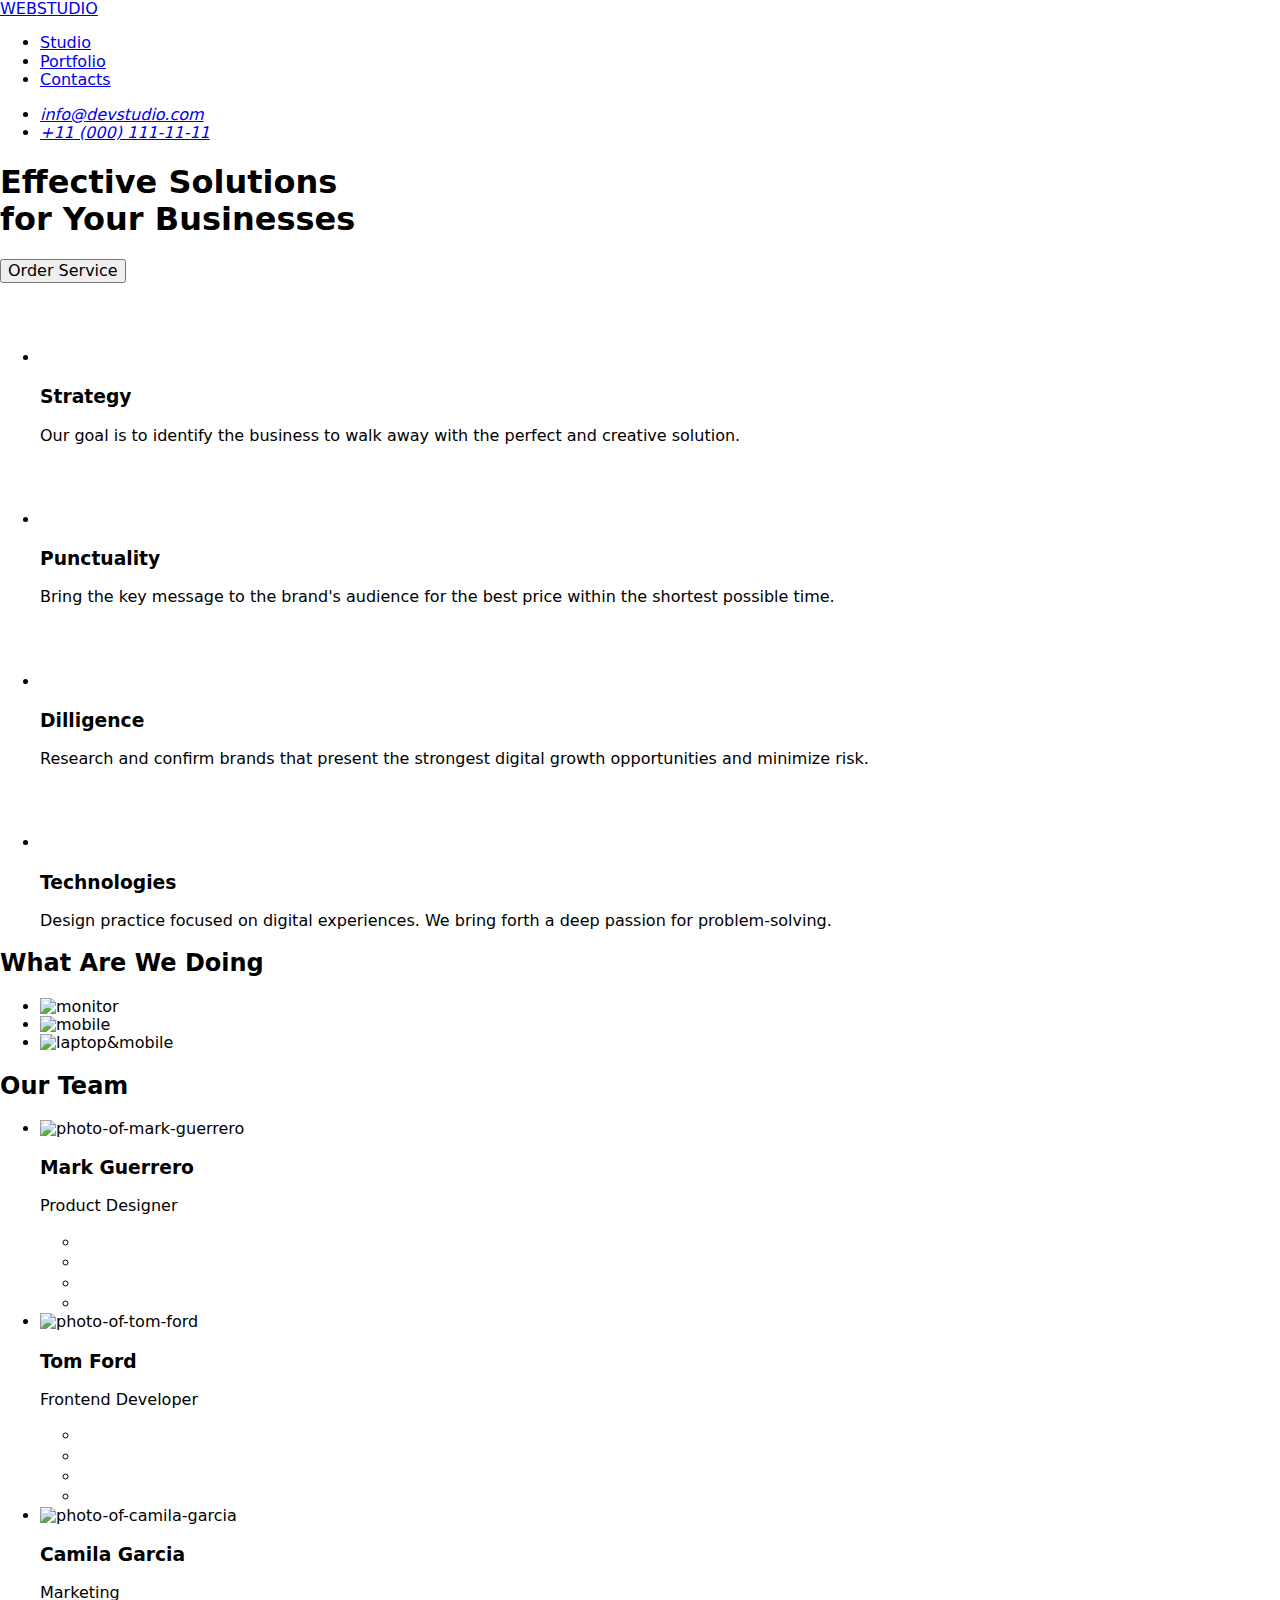
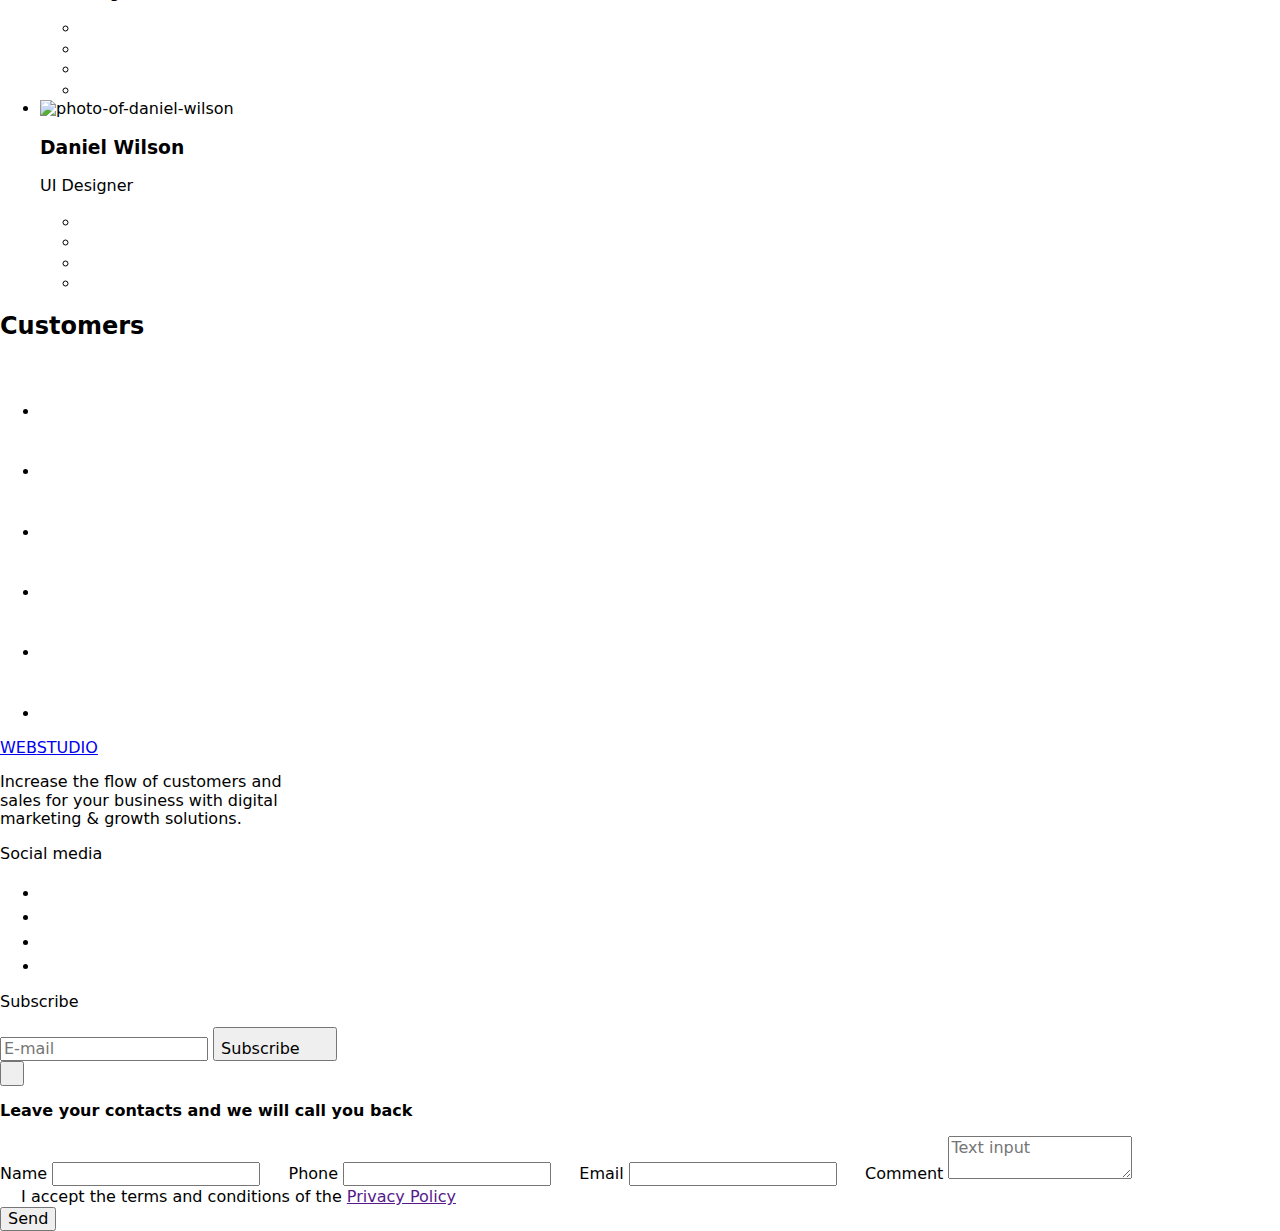
==== index.html @ 62a1a491 "Add files via upload" ====
<!DOCTYPE html>
<html lang="en">
<head>
    <meta charset="UTF-8">
    <meta name="viewport" content="width=device-width, initial-scale=1.0">
    <title>WebStudio</title>
    <link rel="stylesheet" href="./css/styles.css">
    
    <link rel="preconnect" href="https://fonts.googleapis.com">
    <link rel="preconnect" href="https://fonts.gstatic.com" crossorigin>
    
    <link href="https://fonts.googleapis.com/css2?family=Raleway:wght@800&family=Roboto:wght@400;500;700;900&display=swap" rel="stylesheet">  
    
    <link
    rel="stylesheet"
    href="https://cdnjs.cloudflare.com/ajax/libs/modern-normalize/2.0.0/modern-normalize.min.css"/> 
</head>

<body>
    <header class="header">
        <div class="container header-container">
        <nav class="nav-list"><a 
            class="logo link"
            href="./index.html"><span class="web-logo">WEB</span><span class="studio-logo">STUDIO</span></a>
            
            <ul class="list link header-list">
                <li><a 
                    class="link-list active-link current link"
                    href="./index.html">Studio</a></li>
                
                <li><a 
                    class="link-list link" href="./portfolio.html">Portfolio</a></li>
                
                <li><a 
                    class="link-list link"
                    href="#">Contacts</a></li>
            </ul>
        </nav>        
        
        <address class="address-list">
            <ul class="address-header list link">
                <li><a 
                    class="address-link link" 
                    href="mailto:info@devstudio.com">info@devstudio.com</a></li>
                <li><a
                    class="address-link link"
                    href="tel:+110001111111">+11 (000) 111-11-11</a></li>
            </ul>
        </address>
        </div>  
    </header>

    <main>
        <section class="section main-section">
            <div class="container">
        <h1 class="header-main">Effective Solutions<br/>for Your Businesses</h1>
        <button 
        class="button-tab"
        type="button" data-modal-open>Order Service</button>
            </div>
        </section>


        <section class="section">
            <div class="container">
            <ul class="list benefits-list">
                <li class="benefits-item"><div class="benefits-container"><svg class="client-logo" width="64" height="64"><use href="./images/icons.svg#antenna"></use></svg></div>
                    <h3 class="benefits-title">Strategy</h3>
                    <p class="section-text">Our goal is to identify the business to walk away with the perfect and creative solution.</p></li>

            
                <li class="benefits-item"><div class="benefits-container"><svg class="client-logo" width="64" height="64"><use href="./images/icons.svg#clock"></use></svg></div>
                    <h3 class="benefits-title">Punctuality</h3>
                    <p class="section-text">Bring the key message to the brand's audience for the best price within the shortest possible time.</p></li>
            
                
                <li class="benefits-item"><div class="benefits-container"><svg class="client-logo" width="64" height="64"><use href="./images/icons.svg#diagram"></use></svg></div>
                    <h3 class="benefits-title">Dilligence</h3>
                    <p class="section-text">Research and confirm brands that present the strongest digital growth opportunities and minimize risk.</p></li>
            
                <li class="benefits-item"><div class="benefits-container"><svg class="client-logo" width="64" height="64"><use href="./images/icons.svg#astronaut"></use></svg></div>
                    <h3 class="benefits-title">Technologies</h3>
                    <p class="section-text">Design practice focused on digital experiences. We bring forth a deep passion for problem-solving.</p></li>
            </ul>
            </div>
        </section>


        <section class="section section-no-top-padding">
            <div class="container"> 
            <h2 class="section-title">What Are We Doing</h2>
            <ul class="list what-list">
                <li class="what-item"><img src="./images/what-we-do-monitor.jpg" alt="monitor" width="360"></li>
                <li class="what-item"><img src="./images/what-we-do-phones.jpg" alt="mobile" width="360"></li>
                <li class="what-item"><img src="./images/what-we-do-phone-monitor.jpg" alt="laptop&mobile" width="360"></li>
            </ul>
            </div> 
        </section>

        <section class="section section-grey">
        <div class="container">
            <h2 class="section-title">Our Team</h2>
            <ul class="list team-list">
                <li class="team-item"><img 
                class="team-image"    src="./images/our-team-mark.jpg" alt="photo-of-mark-guerrero" width="264">
                <h3 class="team-title">Mark Guerrero</h3>  
                <p class="team-position">Product Designer</p>  
                
                    <ul class="list team-social-list">
                        <li class="team-social-item"><a class="team-social-link link" href="https://instagram.com" target="_blank" rel="noopener noreferrer">
                                <svg class="team-social-icon" width="16" height="16">
                                    <use href="./images/icons.svg#instagram"></use>
                                </svg>
                            </a></li>

                        <li class="team-social-item"><a class="team-social-link link" href="https://twitter.com" target="_blank" rel="noopener noreferrer">
                            <svg class="team-social-icon" width="16" height="16">
                                <use href="./images/icons.svg#twitter"></use>
                            </svg>
                        </a></li>

                        <li class="team-social-item">
                            <a class="team-social-link link" href="https://facebook.com" target="_blank" rel="noopener noreferrer">
                                <svg class="team-social-icon" width="16" height="16">
                                    <use href="./images/icons.svg#facebook"></use>
                                </svg>
                            </a> 
                        </li>
 
                        <li class="team-social-item">
                            <a class="team-social-link link" href="https://linkedin.com" target="_blank" rel="noopener noreferrer">
                                <svg class="team-social-icon" width="16" height="16">
                                    <use href="./images/icons.svg#linkedin"></use>
                                </svg>
                            </a> 
                        </li>
                    </ul>
                
                </li>
                
                <li class="team-item"><img 
                    class="team-image"  src="./images/our-team-tom.jpg" alt="photo-of-tom-ford" width="264">
                <h3 class="team-title">Tom Ford</h3>
                <p class="team-position">Frontend Developer</p>
                
                    <ul class="list team-social-list">
                        <li class="team-social-item"><a class="team-social-link link"  href="https://instagram.com" target="_blank" rel="noopener noreferrer">
                                <svg class="team-social-icon" width="16" height="16">
                                    <use href="./images/icons.svg#instagram"></use>
                                </svg>
                            </a></li>

                        <li class="team-social-item"><a class="team-social-link link" href="https://twitter.com" target="_blank" rel="noopener noreferrer">
                            <svg class="team-social-icon" width="16" height="16">
                                <use href="./images/icons.svg#twitter"></use>
                            </svg>
                        </a></li>

                        <li class="team-social-item">
                            <a class="team-social-link link" href="https://facebook.com" target="_blank" rel="noopener noreferrer">
                                <svg class="team-social-icon" width="16" height="16">
                                    <use href="./images/icons.svg#facebook"></use>
                                </svg>
                            </a> 
                        </li>
 
                        <li class="team-social-item">
                            <a class="team-social-link link" href="https://linkedin.com" target="_blank" rel="noopener noreferrer">
                                <svg class="team-social-icon" width="16" height="16">
                                    <use href="./images/icons.svg#linkedin"></use>
                                </svg>
                            </a> 
                        </li>
                    </ul>
                 
                </li>
                
                <li class="team-item"><img  class="team-image" src="./images/our-team-camila.jpg" alt="photo-of-camila-garcia" width="264">
                <h3 class="team-title">Camila Garcia</h3>
                <p class="team-position">Marketing</p>
                
                    <ul class="list team-social-list">
                        <li class="team-social-item"><a class="team-social-link link" href="https://instagram.com" target="_blank" rel="noopener noreferrer">
                                <svg class="team-social-icon" width="16" height="16">
                                    <use href="./images/icons.svg#instagram"></use>
                                </svg>
                            </a></li>

                        <li class="team-social-item"><a class="team-social-link link" href="https://twitter.com" target="_blank" rel="noopener noreferrer">
                            <svg class="team-social-icon" width="16" height="16">
                                <use href="./images/icons.svg#twitter"></use>
                            </svg>
                        </a></li>

                        <li class="team-social-item">
                            <a class="team-social-link link" href="https://facebook.com" target="_blank" rel="noopener noreferrer">
                                <svg class="team-social-icon" width="16" height="16">
                                    <use href="./images/icons.svg#facebook"></use>
                                </svg>
                            </a> 
                        </li>

                        <li class="team-social-item">
                            <a class="team-social-link link" href="https://linkedin.com" target="_blank" rel="noopener noreferrer">
                                <svg class="team-social-icon" width="16" height="16">
                                    <use href="./images/icons.svg#linkedin"></use>
                                </svg>
                            </a> 
                        </li>
                    </ul>
                 
                </li>
                
                <li class="team-item"><img class="team-image"src="./images/our-team-daniel.jpg" alt="photo-of-daniel-wilson" width="264">
                <h3 class="team-title">Daniel Wilson</h3>
                <p class="team-position">UI Designer</p> 
                    <ul class="list team-social-list">
                        <li class="team-social-item"><a class="team-social-link link" href="https://instagram.com" target="_blank" rel="noopener noreferrer">
                                <svg class="team-social-icon" width="16" height="16">
                                    <use href="./images/icons.svg#instagram"></use>
                                </svg>
                            </a></li>

                        <li class="team-social-item"><a class="team-social-link link" href="https://twitter.com" target="_blank" rel="noopener noreferrer">
                            <svg class="team-social-icon" width="16" height="16">
                                <use href="./images/icons.svg#twitter"></use>
                            </svg>
                        </a></li>

                        <li class="team-social-item">
                            <a class="team-social-link link" href="https://facebook.com" target="_blank" rel="noopener noreferrer">
                                <svg class="team-social-icon" width="16" height="16">
                                    <use href="./images/icons.svg#facebook"></use>
                                </svg>
                            </a> 
                        </li>

                        <li class="team-social-item">
                            <a class="team-social-link link" href="https://linkedin.com" target="_blank" rel="noopener noreferrer">
                                <svg class="team-social-icon" width="16" height="16">
                                    <use href="./images/icons.svg#linkedin"></use>
                                </svg>
                            </a> 
                        </li>
                    </ul>
                </li>
            </ul>
            </div>
        </section>

        <section class="section client-section">
            <div class="container">
                <h2 class="section-title">Customers</h2>
            <ul class="list client-list">
                
                <li class="client-list-item"><a class="client-list-link link" href=""
                    ><svg class="client-logo-icon" width="104" height="56"><use href="./images/icons.svg#client1-logo"></use></svg></a></li>
                
                <li class="client-list-item"><a class="client-list-link link" href=""
                    ><svg class="client-logo-icon" width="104" height="56"><use href="./images/icons.svg#client2-logo"></use></svg></a></li>
                
                <li class="client-list-item"><a class="client-list-link link" href=""
                    ><svg class="client-logo-icon" width="104" height="56"><use href="./images/icons.svg#client3-logo"></use></svg></a></li>
                
                <li class="client-list-item"><a class="client-list-link link" href=""
                    ><svg class="client-logo-icon" width="104" height="56"><use href="./images/icons.svg#client4-logo"></use></svg></a></li>
                
                <li class="client-list-item"><a class="client-list-link link" href=""
                    ><svg class="client-logo-icon" width="104" height="56"><use href="./images/icons.svg#client5-logo"></use></svg></a></li>
                
                <li class="client-list-item"><a class="client-list-link link" href=""
                    ><svg class="client-logo-icon" width="104" height="56"><use href="./images/icons.svg#client6-logo"></use></svg></a></li>
            </ul>
            </div>
        </section>
    </main>

    <footer class="footer-section">
        <div class="container">
            <div class="footer-logo">
                <a 
                class="link"
                href="./index.html"><span class="web-logo">WEB</span><span class="studio-footer">STUDIO</span></a>
                <p class="footer-text">Increase the flow of customers and<br>sales for your business with digital<br>marketing & growth solutions.</p>
            </div>


            <div class="footer-social-wrapper">
                <p class="social-footer-title">Social media</p> 
                <ul class="social-footer-list list">
                    <li class="team-social-item"><a class="footer-social-link link" href="https://instagram.com" target="_blank" rel="noopener noreferrer">
                        <svg class="team-social-icon" width="20" height="20">
                        <use href="./images/icons.svg#instagram"></use>
                        </svg>
                    </a></li>

                    <li class="team-social-item"><a class="footer-social-link link" href="https://twitter.com" target="_blank" rel="noopener noreferrer">
                        <svg class="team-social-icon" width="20" height="20">
                            <use href="./images/icons.svg#twitter"></use>
                        </svg>
                    </a></li>
                    
                    <li class="team-social-item">
                    <a class="footer-social-link link" href="https://facebook.com" target="_blank" rel="noopener noreferrer">
                        <svg class="team-social-icon" width="20" height="20">
                            <use href="./images/icons.svg#facebook"></use>
                        </svg>
                    </a></li>

                    <li class="team-social-item">
                        <a class="footer-social-link link" href="https://linkedin.com" target="_blank" rel="noopener noreferrer">
                            <svg class="team-social-icon" width="20" height="20">
                                <use href="./images/icons.svg#linkedin"></use>
                            </svg>
                        </a> 
                    </li> 
                </ul>
            </div>
            
            <div class="footer-form-wrapper">
                <p class="subscribe-label">Subscribe</p> 
                <form action="">
                    <input name="email" type="email" placeholder="E-mail"> 
                    <button class="subscribe-button" type="submit"><span class="subscribe-text">Subscribe</span><span>
                        <svg class="subscribe-icon" width="24" height="24">
                            <use href="./images/icons.svg#paperplane"></use>
                        </svg></span> 
                    </button>
                </form>
            </div> 
        </div>
    </footer>
    
    <div class="backdrop is-hidden" data-modal>
        <div class="modal pop-up">
            <button class="modal-close" type="button" data-modal-close>
                <svg class="modal-close-icon" width="8" height="8">
                    <use href="./images/icons.svg#close-x"></use>
                </svg>
            </button>
            <p class="form-header"><strong>Leave your contacts and we will call you back</strong></p>
            
            <form class="send-form">
                <label class="label-space" for="name">
                    <span class="label-line">Name</span>
                    <input class="input-field" name="name" type="name"/> 
                    <svg class="person-icon icon" width="18" height="18">
                    <use href="./images/icons.svg#person"></use>
                    </svg> 
                </label>


                <label class="label-space" for="phone">
                    <span class="label-line">Phone</span>
                    <input class="input-field" name="phone" type="phone"/>
                    <svg class="phone-icon icon" width="18" height="24">
                    <use href="./images/icons.svg#phone"></use>
                    </svg>
                </label>
                    
                
                <label class="label-space" for="email">
                    <span class="label-line">Email</span>
                    <input class="input-field" name="email" type="email"/>
                    <svg class="email-icon icon" width="18" height="24">
                    <use href="./images/icons.svg#email"></use>
                    </svg> 
                </label>
                    
                <label class="label-space" for="comment">
                    <span class="label-line">Comment</span>
                <textarea class="comment-field" name="comment" type="comment" id="textarea" placeholder="Text input"></textarea>
                </label>
                
                
                <div class="accept">
                    <label class="accept-space">
                    <input class="check-input" type="checkbox" name="checkbox"  hidden/>
                    <svg class="on-click-icon" width="16" height="16"><use href="./images/icons.svg#icon-on-click"></use></svg> 
                    <span class="accept-text">I accept the terms and conditions of the <a href="" class="policy">Privacy Policy</a></span>
                    </label>
                </div>
                <button class="send-button button" type="submit">Send</button>

            </form>
        </div>
    </div>
    <script src="./js/modal.js"></script> 
</body>
</html>
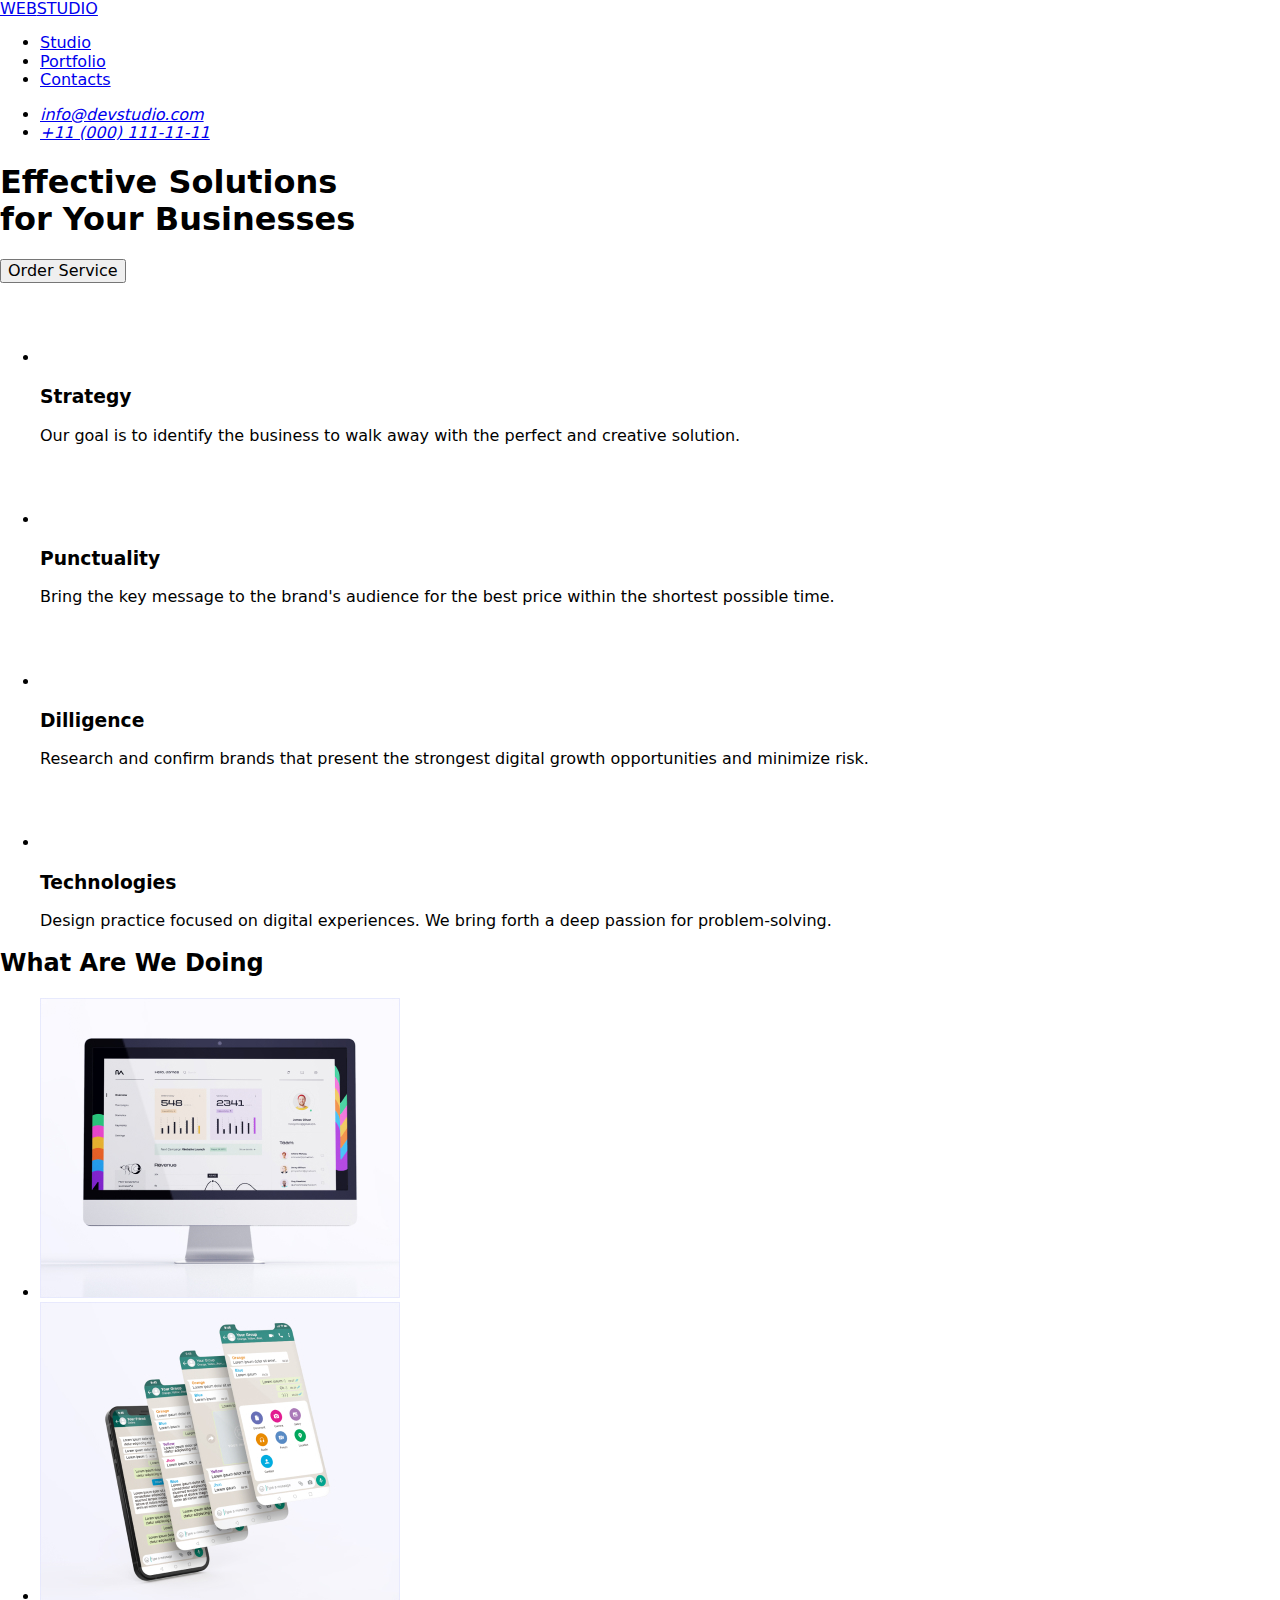
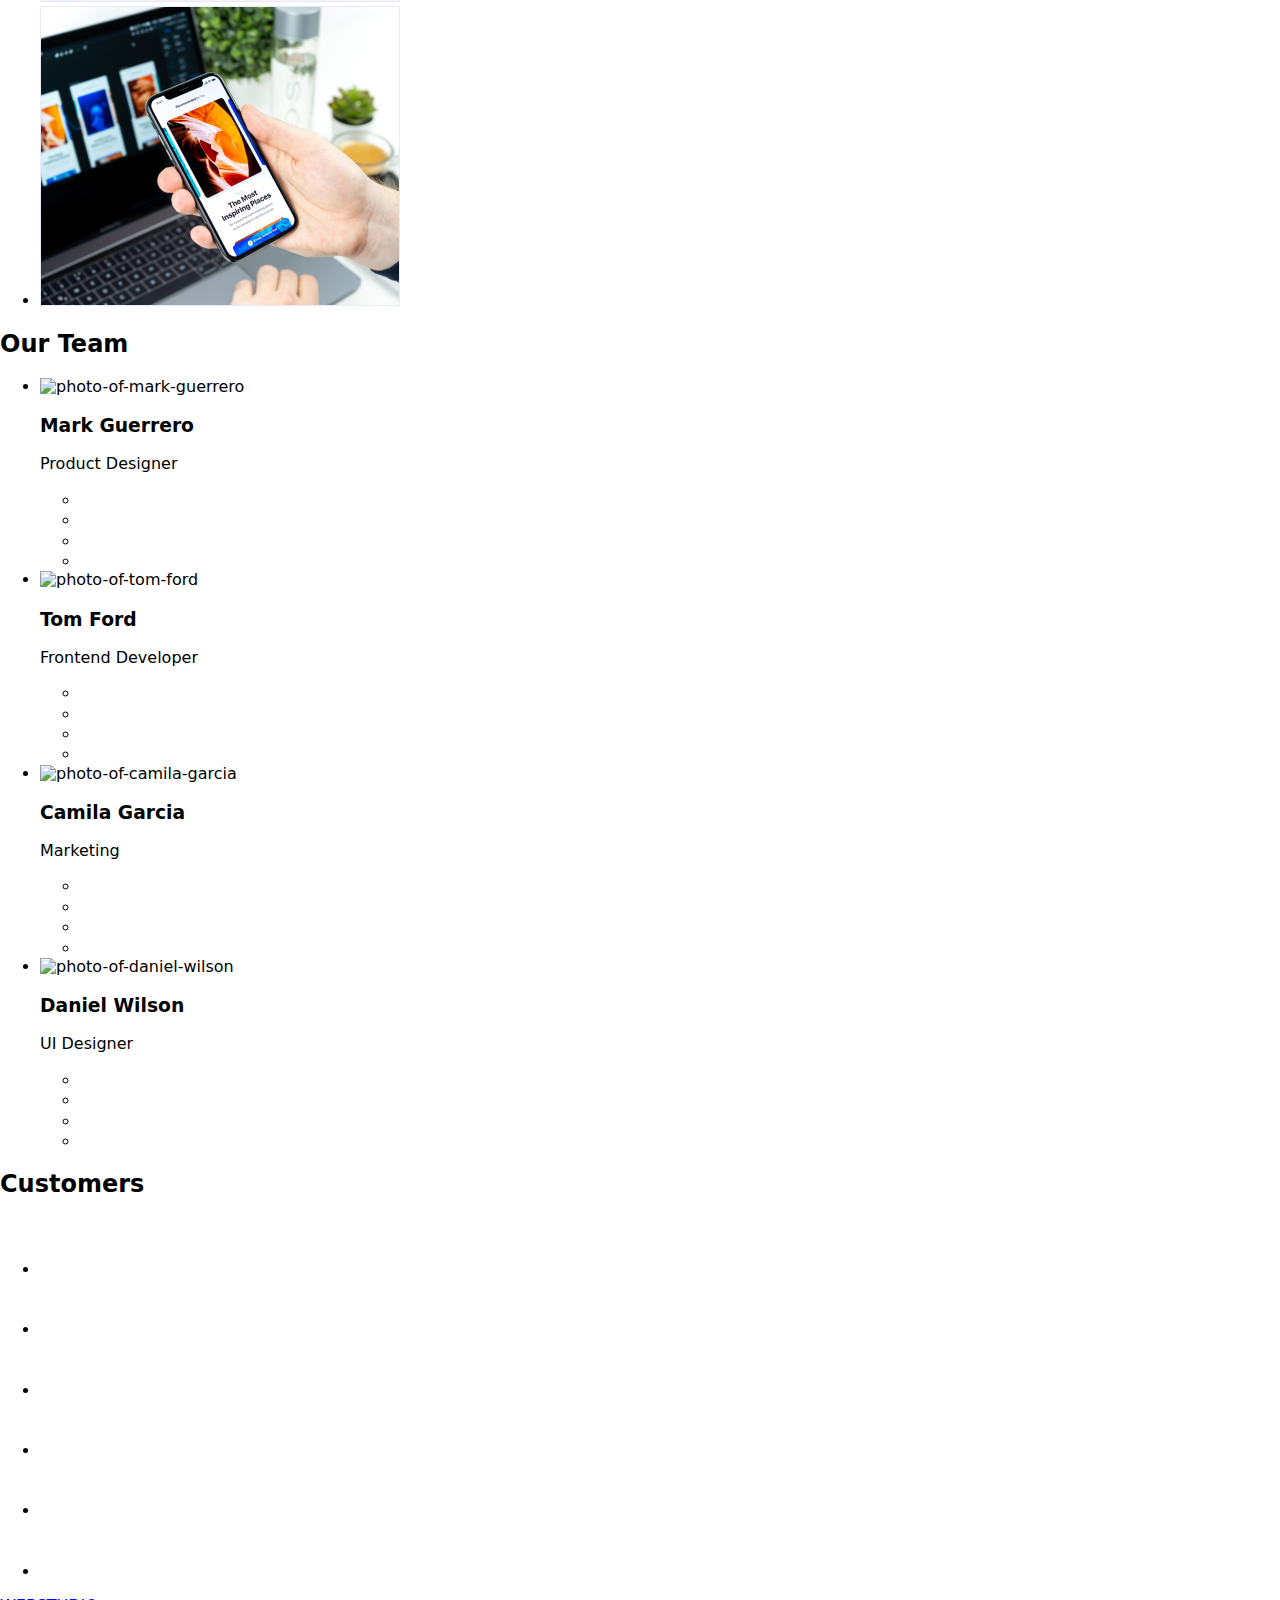
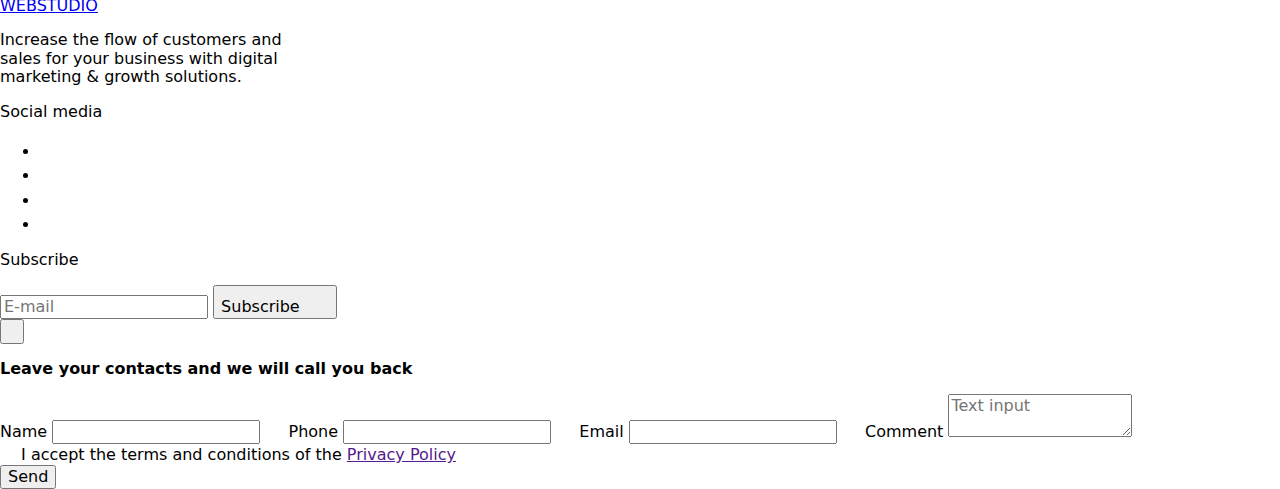
==== commit b40914df: "practice7" ====
--- a/index.html
+++ b/index.html
@@ -90,9 +90,9 @@
             <div class="container"> 
             <h2 class="section-title">What Are We Doing</h2>
             <ul class="list what-list">
-                <li class="what-item"><img src="./images/what-we-do-monitor.jpg" alt="monitor" width="360"></li>
-                <li class="what-item"><img src="./images/what-we-do-phones.jpg" alt="mobile" width="360"></li>
-                <li class="what-item"><img src="./images/what-we-do-phone-monitor.jpg" alt="laptop&mobile" width="360"></li>
+                <li class="what-item"><img src="./what-we-do-monitor.jpg" alt="monitor" width="360"></li>
+                <li class="what-item"><img src="./what-we-do-phones.jpg" alt="mobile" width="360"></li>
+                <li class="what-item"><img src="./what-we-do-phone-monitor.jpg" alt="laptop&mobile" width="360"></li>
             </ul>
             </div> 
         </section>
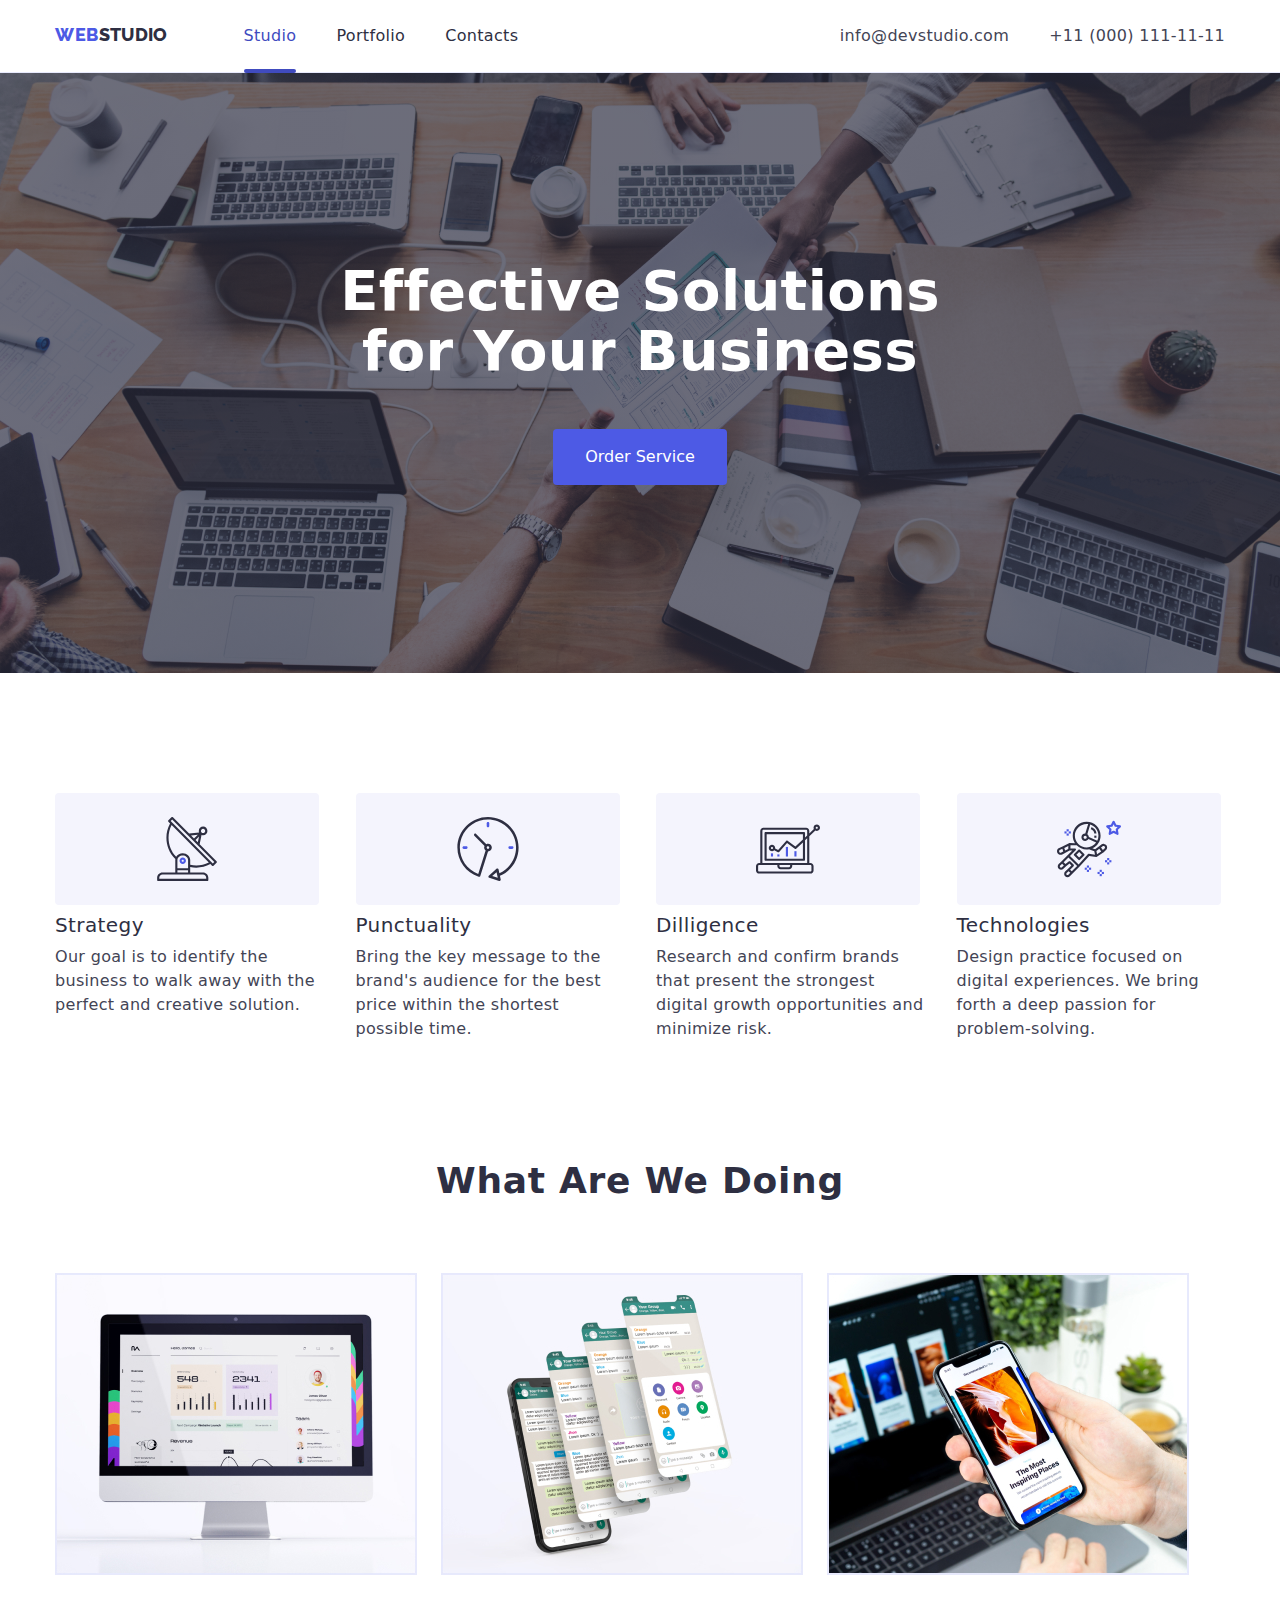
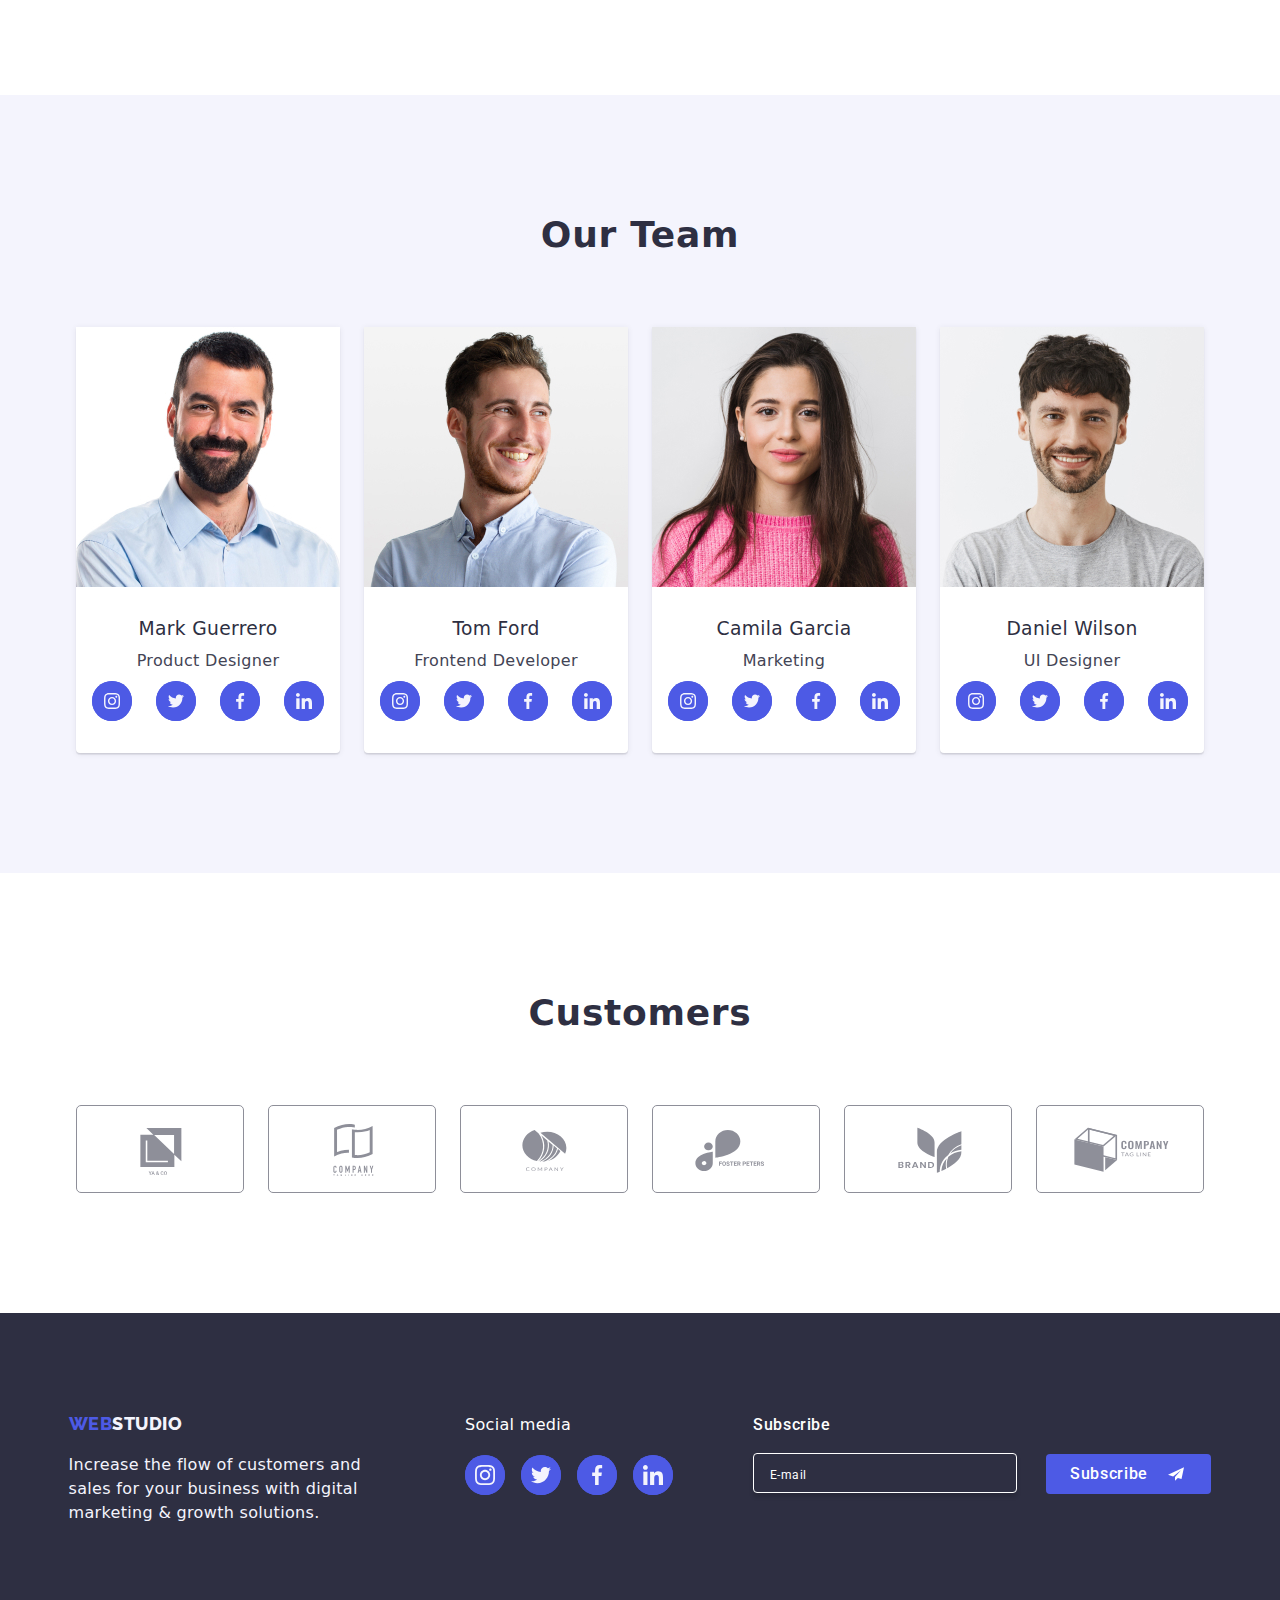
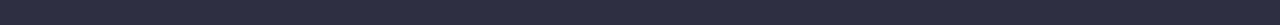
==== commit 8b44b32b: "revision" ====
--- a/index.html
+++ b/index.html
@@ -47,13 +47,25 @@
                     href="tel:+110001111111">+11 (000) 111-11-11</a></li>
             </ul>
         </address>
+
+        <button class="menu-toggle js-open-menu"
+            aria-expanded="false"
+            aria-controls="mobile-menu">
+            
+            <svg class="hamburger-icon" width="32" height="32">
+            <use href="./images/icons.svg#hamburger-open"></use>
+            </svg>
+        </button>
+
+        
+
         </div>  
     </header>
 
     <main>
         <section class="section main-section">
             <div class="container">
-        <h1 class="header-main">Effective Solutions<br/>for Your Businesses</h1>
+        <h1 class="header-main">Effective Solutions<br/>for Your Business</h1>
         <button 
         class="button-tab"
         type="button" data-modal-open>Order Service</button>
@@ -78,7 +90,7 @@
                     <h3 class="benefits-title">Dilligence</h3>
                     <p class="section-text">Research and confirm brands that present the strongest digital growth opportunities and minimize risk.</p></li>
             
-                <li class="benefits-item"><div class="benefits-container"><svg class="client-logo" width="64" height="64"><use href="./images/icons.svg#astronaut"></use></svg></div>
+                <li class="benefits-item benefits-item-technology"><div class="benefits-container"><svg class="client-logo" width="64" height="64"><use href="./images/icons.svg#astronaut"></use></svg></div>
                     <h3 class="benefits-title">Technologies</h3>
                     <p class="section-text">Design practice focused on digital experiences. We bring forth a deep passion for problem-solving.</p></li>
             </ul>
@@ -90,9 +102,9 @@
             <div class="container"> 
             <h2 class="section-title">What Are We Doing</h2>
             <ul class="list what-list">
-                <li class="what-item"><img src="./what-we-do-monitor.jpg" alt="monitor" width="360"></li>
-                <li class="what-item"><img src="./what-we-do-phones.jpg" alt="mobile" width="360"></li>
-                <li class="what-item"><img src="./what-we-do-phone-monitor.jpg" alt="laptop&mobile" width="360"></li>
+                <li class="what-item"><img src="./images/what-we-do-monitor.jpg" alt="monitor" width="360"></li>
+                <li class="what-item"><img src="./images/what-we-do-phones.jpg" alt="mobile" width="360"></li>
+                <li class="what-item"><img src="./images/what-we-do-phone-monitor.jpg" alt="laptop&mobile" width="360"></li>
             </ul>
             </div> 
         </section>
@@ -276,7 +288,7 @@
     </main>
 
     <footer class="footer-section">
-        <div class="container">
+        <div class="container footer-container">
             <div class="footer-logo">
                 <a 
                 class="link"
@@ -319,8 +331,8 @@
             
             <div class="footer-form-wrapper">
                 <p class="subscribe-label">Subscribe</p> 
-                <form action="">
-                    <input name="email" type="email" placeholder="E-mail"> 
+                <form class="footer-form" action="">
+                    <input class="email-field" name="email" type="email" placeholder="E-mail"> 
                     <button class="subscribe-button" type="submit"><span class="subscribe-text">Subscribe</span><span>
                         <svg class="subscribe-icon" width="24" height="24">
                             <use href="./images/icons.svg#paperplane"></use>
@@ -385,6 +397,79 @@
             </form>
         </div>
     </div>
-    <script src="./js/modal.js"></script> 
+
+    <div class="white-bg js-menu-container">
+        <div class="container mobile-container">
+            <button class="modal-close js-close-menu" type="button">
+
+                <svg class="modal-close-icon" width="8" height="8">
+                    <use href="./images/icons.svg#close-x"></use>
+                </svg>
+            </button>
+
+
+            <ul class="list link mobile-header-list">
+                    <li><a 
+                        class="link-list active-link current link"
+                        href="./index.html">Studio</a></li>
+                    
+                    <li><a 
+                        class="link-list link" href="./portfolio.html">Portfolio</a></li>
+                    
+                    <li><a 
+                        class="link-list link"
+                        href="#">Contacts</a></li> 
+            </ul>
+            
+            <ul class="mobile-address-header list link">
+                <li><a
+                    class="mobile-phone-link link"
+                    href="tel:+110001111111">+11 (000) 111-11-11</a></li> 
+                
+                <li><a 
+                    class="mobile-email-link link" 
+                    href="mailto:info@devstudio.com">info@devstudio.com</a></li>
+                    
+                <li>
+                    <ul class="mobile-social-list list">
+                        <li class="mobile-social-item"><a class="mobile-social-link link" href="https://instagram.com" target="_blank" rel="noopener noreferrer">
+                            <svg class="team-social-icon" width="20" height="20">
+                            <use href="./images/icons.svg#instagram"></use>
+                            </svg>
+                        </a></li>
+        
+                        <li class="mobile-social-item"><a class="mobile-social-link link" href="https://twitter.com" target="_blank" rel="noopener noreferrer">
+                            <svg class="team-social-icon" width="20" height="20">
+                                <use href="./images/icons.svg#twitter"></use>
+                            </svg>
+                        </a></li>
+                        
+                        <li class="mobile-social-item">
+                        <a class="mobile-social-link link" href="https://facebook.com" target="_blank" rel="noopener noreferrer">
+                            <svg class="team-social-icon" width="20" height="20">
+                                <use href="./images/icons.svg#facebook"></use>
+                            </svg>
+                        </a></li>
+        
+                        <li class="mobile-social-item">
+                            <a class="mobile-social-link link" href="https://linkedin.com" target="_blank" rel="noopener noreferrer">
+                                <svg class="team-social-icon" width="20" height="20">
+                                    <use href="./images/icons.svg#linkedin"></use>
+                                </svg>
+                            </a> 
+                        </li> 
+                    </ul>
+        
+                </li>
+            </ul>
+
+            
+        </div>
+
+    </div>
+    <script src="./js/mobile-menu.js"></script>
+    
+    <script src="./js/modal.js"></script>
+
 </body>
 </html> --- a/css/styles.css
+++ b/css/styles.css
@@ -0,0 +1,1297 @@
+:root {
+    --primary-white-color: #ffffff;
+    --primary-text-color: #2E2F42;
+    --secondary-text-color: #434455;
+    --primary-background-color: #2E2F42;
+    --background-color: #F4F4FD;
+    --text-color: #4D5AE5;
+    --secondary-background-color: #404BBF;
+}
+
+p,
+h1,
+h2,
+h3,
+h4,
+h5,
+h6 {
+    margin: 0;
+}
+
+html {
+    box-sizing: border-box;
+}
+
+*,*::after,
+*::before{
+    box-sizing: inherit;
+}
+
+ul,
+ol {
+    margin: 0;
+    padding: 0;
+}
+
+img {
+    display: block;
+    max-width: 100%;
+    height: auto;
+}
+
+body {
+    font-family: "Roboto", sans-serif;
+    font-weight: 400;
+    font-size: 16px;
+    line-height: 24px;
+    letter-spacing: 0.32px;
+}
+
+.list{
+    list-style: none;
+    margin: 0;
+    padding: 0;
+}
+
+.link{
+    text-decoration: none;
+    color: inherit;
+}
+
+.header{ 
+    border-bottom: 1px solid #E7E9FC;
+
+}
+
+.container {
+    min-width: 320px;
+    max-width: 428px;
+    padding-left: 15px;
+    padding-right: 15px;
+    margin-left: auto;
+    margin-right: auto;
+    transition: max-width 250ms cubic-bezier(0.4, 0, 0.2, 1); 
+
+
+    @media screen and (min-width: 768px) {
+        max-width: 768px;  
+    }
+
+    @media screen and (min-width: 1158px) {
+        min-width: 1158px;
+        max-width: 1200px;
+
+    }
+}
+
+.header-container{
+    display: flex;
+    justify-content: space-between;
+    
+    
+    @media screen and(min-width:768px) {
+        display: inline-flex; 
+        justify-content: space-between;
+    }
+
+    @media screen and(min-width: 1158px) {
+        display: flex;
+        justify-content: space-between; 
+    }
+}   
+
+.header .logo{
+    padding: 24px 0;
+    display: flex;
+}
+
+.portfolio-header{
+    display: flex;
+    gap: 27px;
+    border-bottom: 1px;
+    border-color: #E7E9FC;
+    padding: 32px 64px 32px 64px;
+}
+
+.nav-list{
+    display: flex;
+}
+    
+
+.header-list {
+    display: none;
+
+    @media  screen and (min-width: 768px) {
+        display: flex;
+        gap: 40px;
+        margin-left: 76px;
+        
+    }
+
+    @media screen and (min-width: 1158px) {
+        display: flex;
+        gap: 40px;
+        margin-left: 76px; 
+    }
+}
+
+.active-link {
+    color: #404bbf !important;
+}
+
+.link-list{
+    display: flex;
+    position: relative;
+    padding: 24px 0;
+}
+
+.current{
+    color: #404BBF;
+}
+
+.link-list::after{
+    content: "";
+    position: absolute;
+    left: 0;
+    bottom: -1px;
+    width: 0;
+    height: 4px;
+    border-radius: 2px;
+    border: 0px solid #404BBF;
+    background-color: #404BBF;
+    transition: all 250ms cubic-bezier(0.4, 0, 0.2, 1);
+    
+}
+
+
+
+.current::after, .link-list:focus::after, .link-list:hover::after{
+    content: "";
+    position: absolute;
+    left: 0;
+    bottom: -1px;
+    width: 100%;
+    height: 4px;
+    border-radius: 2px;
+    border: 2px solid #404BBF;
+    background-color: #404BBF;
+}
+
+.address-list{ 
+    color: #434455;
+}
+
+.address-header{
+    display: none; 
+
+    @media screen and (min-width:768px) {
+        display: flex; 
+        flex-direction: column; 
+        font-size: 12px;
+        height: 100%;
+        row-gap: 10px;
+        justify-content: center; 
+    }
+
+    @media screen and (min-width: 1158px) {
+        display: flex;
+        flex-direction: row;
+        column-gap: 40px;
+    }
+}
+
+.link-list{
+    font-weight: 500;
+    font-size: 16px;
+    line-height: 24px;
+    color: #2E2F42;
+    font-style: normal;
+    text-decoration: none;
+
+    transition: color 250ms cubic-bezier(0.4, 0, 0.2, 1); 
+}
+
+.link-list:hover,
+.link-list:focus,
+.link-list:active{
+    color: #4D5AE5;
+}
+
+.address-link{
+    display: flex;
+    font-style: normal;
+    gap: 40px;
+    transition: color 250ms cubic-bezier(0.4, 0, 0.2, 1);
+    
+    @media screen and (min-width: 1158px) {
+        font-size: 16px;
+        padding: 24px 0;
+        
+    }
+}
+
+.address-link:hover,
+.address-link:focus {
+    color: #4D5AE5; 
+}
+
+.web-logo{
+    font-family: "RALEWAY", sans-serif;
+    font-weight: 800;
+    font-size: 18px;
+    line-height: 21px;
+    color: #4D5AE5; 
+}
+
+.studio-logo{
+    font-family: "RALEWAY", sans-serif;
+    font-weight: 800;
+    font-size: 18px;
+    line-height: 21px;
+    color: #2E2F42; 
+}
+
+.section{
+    padding-top: 96px;
+    padding-bottom: 96px;
+    
+
+    @media screen and (min-width: 1158px){
+        padding-top: 120px;
+        padding-bottom: 120px;
+    }
+}
+
+h1{
+    text-align: center;
+}
+
+.main-section {
+    text-align: center;
+    background-color: #2E2F42;
+    padding: 112px 0;
+    background-image: linear-gradient(0deg, rgba(46, 47, 66, 0.7), rgba(46, 47, 66, 0.70)), url(../images/hero-bg-image1.jpg);
+    background-repeat: no-repeat;
+    background-position: center;
+    background-size: cover;
+
+
+    @media screen and (min-width: 768px) {
+        background-image: url(../images/dark-bg.png), linear-gradient(0, 79, 249, 0.7), rgba(255, 249, 76, 0.7), url(../images/hero-bg-image1.jpg);       
+        padding: 118px 0;
+        background-repeat: no-repeat;
+        background-position: center;
+        background-size: cover;
+    }
+
+    @media screen and (min-width: 1158px) {
+        background-image: url(../images/dark-bg.png), url(../images/hero-bg-image1.jpg), linear-gradient(0, 79, 249, 0.7), rgba(255, 249, 76, 0.7);       
+        padding: 188px 0;
+        background-repeat: no-repeat;
+        background-position: center;
+        background-size: cover;
+    }
+
+}
+
+.header-main{
+    font-weight: 700; 
+    line-height: 60px;
+    color: #ffffff;
+    margin-bottom: 48px;
+
+    font-size: 36px;
+
+    @media screen and(min-width: 768px) {
+        font-size: 36px; 
+    }
+
+    @media screen and (min-width: 1158px) {
+        font-size: 56px;
+        
+    }
+}
+
+.button-tab{
+    font-family: inherit;
+    font-size: 16px;
+    font-weight: 500;
+    line-height: 24px;
+    color: #ffffff;
+    background-color: #4D5AE5;
+    border: none;
+    padding: 16px 32px 16px 32px;
+    border-radius: 4px;
+    cursor: pointer;
+
+    transition: background-color 250ms cubic-bezier(0.4, 0, 0.2, 1), color 250ms cubic-bezier(0.4, 0, 0.2, 1); 
+}
+.button-tab:hover {
+    background-color: #404BBF;
+}
+
+.button{
+    cursor: pointer;
+}
+
+.section-filter {
+    padding: 48px 0;
+
+    @media screen and (min-width: 768px){
+        padding:  64px 0;
+    
+        
+    }
+
+    @media screen and (min-width: 1158px) {
+        padding: 100px 0;
+        
+    }
+}
+
+.filter-button{
+    background: #f4f4fd;
+    border: 1px solid #E7E9FC;
+    color: #4D5AE5;
+    border-radius: 4px;
+    font-family: inherit;
+    font-weight: 500;
+    font-size: 16px;
+    line-height: 24px;
+    cursor: pointer;
+    padding: 12px 24px;
+    
+    transition: background-color 250ms cubic-bezier(0.4, 0, 0.2, 1), color 250ms cubic-bezier(0.4, 0, 0.2, 1), border-color 250ms cubic-bezier(0.4, 0, 0.2, 1), box-shadow 250ms cubic-bezier(0.4, 0, 0.2, 1);
+}
+
+.filter-button:hover, .filter-button:focus{
+    color: #ffffff;
+    background-color: #404BBF;
+    border-color: #404BBF;
+    box-shadow: 0px 2px 2px 0px rgba(0, 0, 0, 0.12),
+    0px 2px 1px 0px rgba(0, 0, 0, 0.08),
+    0px 3px 1px 0px rgba(175, 145, 145, 0.1); 
+}
+
+.filter-active{
+    color: white;
+    background-color: #4D5AE5;
+    border: #404BBF;
+    box-shadow: 0px 2px 2px 0px rgba(0, 0, 0, 0.12),
+    0px 2px 1px 0px rgba(0, 0, 0, 0.08),
+    0px 3px 1px 0px rgba(0, 0, 0, 0.10);
+    padding: 12px 24px;
+
+    transition: background-color 250ms cubic-bezier(0.4, 0, 0.2, 1), color 250ms cubic-bezier(0.4, 0, 0.2, 1); 
+}
+
+.services-list{
+    display: flex;
+    flex-wrap: wrap;
+    gap: 24px;
+    align-items: center;
+    margin-bottom: 48px;
+
+    @media screen and (min-width: 768px) {
+        margin-bottom: 64px; 
+    }
+
+    @media screen and (min-width: 1158px) {
+        margin-bottom: 72px; 
+    }
+}
+
+.section-no-bottom-padding{
+    padding-bottom: 0;
+}
+
+.services-container{
+    display: flex;
+    flex-direction: column;
+    align-items: center;  
+}
+
+.benefits-container{
+    display: none;
+    align-items: center;
+    justify-content: center;
+    background-color: #F4F4FD;
+    border-radius: 4px;
+    width: 264px;
+    height: 112px;
+    
+    @media screen and (min-width: 1158px) {
+        display: flex; 
+    }
+}
+
+.benefits-list{
+    display: block;
+    gap: 24px;
+
+    @media screen and (min-width: 768px) {
+        display: flex;
+        flex-wrap: wrap;
+        justify-content: space-between;
+        row-gap: 72px;
+    }
+}
+
+.benefits-item{
+    margin-bottom: 72px;
+
+    @media screen and (min-width: 768px) {
+        margin-bottom: 0;
+        flex-basis: calc(100% / 2 - 24px); 
+    }
+
+    @media screen and (min-width: 1158px) {
+        flex-basis: calc(100% / 4 - 24px);
+    }
+}
+
+@media screen and (min-width: 428px) {
+    .benefits-list :last-child {
+        margin-bottom: 0;
+    }
+    
+}
+
+.benefits-title{
+    color: #2E2F42;
+    font-size: 36px; 
+    letter-spacing: .4px;
+    margin-bottom: 8px;
+    font-weight: 700; 
+    line-height: 24px;
+    text-align: center;
+
+    @media screen and (min-width: 768px) {
+        text-align: left; 
+    }
+
+    @media screen and (min-width: 1158px) {
+        font-size: 20px;
+        font-weight: 500;
+        margin-top: 8px; 
+    }
+}
+
+.section-text{
+    color: #434455;
+}
+
+.section-grey{
+    background-color: #F4F4FD;
+}
+
+.section-no-top-padding{
+    display: none;
+    padding-top: 0;
+
+    @media screen and (min-width: 1158px) {
+        display: block; 
+    }
+}
+
+.section-title{
+    font-weight: 700;
+    font-size: 36px;
+    line-height: 40px;
+    color: #2E2F42;
+    text-align: center;
+    margin-bottom: 72px; 
+    letter-spacing: 0.72px;
+    text-transform: capitalize;
+}
+
+.what-list{
+    display: flex;
+    align-items: center;
+    gap: 24px;
+}
+
+.what-item {
+    border: 1px solid #E7E9FC; 
+}
+
+.team-list{
+    display: flex;
+    flex-wrap: wrap;
+    gap: 72px 24px;
+    justify-content: center;
+    align-items: center;
+    margin: 0 auto; 
+    text-align: center;
+    width: 100%; 
+}
+
+.team-item{
+    background-color: white;
+    padding-bottom: 32px;
+    box-shadow: 0px 2px 1px 0px rgba(46, 47, 66, 0.08),
+    0px 1px 1px 0px rgba(46, 47, 66, 0.08),
+    0px 1px 6px 0px rgba(46, 47, 66, 0.08);
+    border-radius: 0px 0px 4px 4px;
+}
+
+.team-image{
+    margin-bottom: 30px;
+}
+
+.team-title{
+    color: #2E2F42;
+    margin-bottom: 8px;
+    font-weight: 500;
+}
+
+.team-position{
+    color: #434455;
+}
+
+.team-social-item, .team-social-link {
+    width: 40px;
+    height: 40px;
+    color: #F4F4FD;
+    border-radius: 50%; 
+    display: flex;
+    align-items: center;
+    justify-content: center;
+    gap: 24px;
+    background-color: #4D5AE5;
+
+    transition: background-color 250ms cubic-bezier(0.4, 0, 0.2, 1), color 250ms cubic-bezier(0.4, 0, 0.2, 1);
+}
+
+.team-social-link:hover,
+.team-social-link:focus{
+    background-color: #404BBF;
+}
+
+.team-social-icon{
+    fill: currentColor;
+}
+
+.team-social-list{
+    display: flex;
+    justify-content: center;
+    margin-top: 8px; 
+    gap: 24px; 
+}
+
+.client-list{
+    gap: 72px 16px;
+    width: 100%;
+    height: 100%;
+    color: #8e8f99;
+    display: flex;
+    flex-wrap: wrap;
+    justify-content: center;
+    align-items: center;
+    
+    @media screen and (min-width:768px) {
+        column-gap: 24px; 
+    }
+}
+
+.client-list-link{
+    border: 1px solid #8e8f99;
+    border-radius: 5px;
+    width: 168px;
+    height: 88px;
+    display: flex;
+    justify-content: center;
+    align-items: center;
+
+    transition: border-color 250ms cubic-bezier(0.4, 0, 0.2, 1), color 250ms cubic-bezier(0.4, 0, 0.2, 1); 
+}
+.client-logo-icon{
+    fill: currentColor;
+    width: 104px;
+    height: 56px; 
+}
+
+.client-list-link:hover,
+.client-list-link:focus{
+    border-color: #404BBF;
+    color: #404BBF;
+}
+
+.project-list{
+    display: flex;
+    flex-wrap: wrap;
+    gap: 48px 24px;
+}
+
+.project-image {
+    width: 396px;
+
+    @media screen and (min-width: 768px) {
+        width: 356px; 
+    }
+
+    @media screen and (min-width: 1158px) {
+        width: 360px; 
+    }
+
+}
+
+.project-wrapper{
+    padding: 32px 16px;
+    border: 1px solid #E7E9FC;
+    border-top: none;
+}
+
+.project-overlay-wrap{
+    position: relative;
+    overflow: hidden;
+}
+
+.project-overlay-text{
+    position: absolute;
+    top: 0;
+    height: 100%;
+    width: 100%;
+    padding: 40px 32px;
+    color: #F4F4FD;
+    font-family: Roboto;
+    font-size: 16px;
+    font-style: normal;
+    font-weight: 400;
+    line-height: 24px;
+    letter-spacing: 0.32px;
+    background-color: #4D5AE5;
+    
+    transform: translateY(100%);
+    transition: transform 250ms cubic-bezier(0.4, 0, 0.2, 1);
+}
+
+.project-link:focus .project-overlay-text, .project-link:hover .project-overlay-text{
+    transform: translateY(0);
+}
+
+.project-link{
+    display: block;
+    transition: box-shadow 250ms cubic-bezier(0.4, 0, 0.2, 1);
+}
+
+.project-link:hover, 
+.project-link:focus{
+    box-shadow: 0px 2px 1px 0px rgba(46, 47, 66, 0.08),
+    0px 1px 1px 0px rgba(46, 47, 66, 0.16),
+    0px 1px 6px 0px rgba(46, 47, 66, 0.08);
+}
+
+.project-title{
+    text-decoration: none;
+    color: #2E2F42;
+    font-weight: 500;
+    margin-bottom: 8px;
+}
+
+.project-description{
+    font-weight: 400;
+    font-size: 16px;
+    line-height: 24px;
+    color: #434455;
+}
+
+footer{
+    background-color: #2E2F42;
+    padding: 100px 0; 
+}
+
+.footer-section .container{
+    display: flex; 
+    flex-direction: column; 
+    flex-wrap: wrap;
+    width: 100%;
+    justify-content: center;
+
+    @media  screen and (min-width: 768px) {
+        flex-direction: row;
+        
+    }
+    @media screen and (min-width: 1158px) {
+        column-gap: 80px; 
+    }
+}
+
+.footer-logo {
+    display: flex;
+    flex-direction: column;
+    justify-content: center;
+    align-items: center;
+    
+}
+
+.footer-logo .link{
+    text-align: center;
+    display: block;
+
+    @media screen and (min-width: 768px) {
+        text-align: left; 
+        width: 100%;
+    }
+}
+
+.web-logo{
+    color: var(--iris, #4D5AE5); 
+    font-family: "Raleway", sans-serif; 
+    font-size: 18px;
+    font-style: normal;
+    font-weight: 800;
+    line-height: 21px; 
+    letter-spacing: 0.54px;
+    text-transform: uppercase;
+}
+
+.studio-footer{
+    color: var(--cloud, #F4F4FD);
+    font-family: "Raleway", sans-serif;
+    font-size: 18px;
+    font-style: normal;
+    font-weight: 800;
+    line-height: 21px; 
+    letter-spacing: 0.54px;
+    text-transform: uppercase;
+}
+
+.footer-social-wrapper, .footer-form-wrapper{
+    display: block;
+    text-align: center;
+
+    @media screen and (min-width: 768px) {
+        text-align: left;
+
+    }
+
+    @media screen and (min-width: 1158px) {
+        display: flex;
+        flex-direction: column; 
+    }
+}
+
+.footer-social-link {
+    width: 40px;
+    height: 40px;
+    color: #F4F4FD;
+    border-radius: 50%; 
+    display: flex;
+    align-items: center;
+    justify-content: center;
+    background-color: #4D5AE5;
+    
+    transition: background-color 250ms cubic-bezier(0.4, 0, 0.2, 1), color 250ms cubic-bezier(0.4, 0, 0.2, 1);
+}
+
+.footer-social-link:hover{
+    background-color: #31d0aa;
+}
+
+.social-footer-list{
+    display: flex;
+    justify-content: center;
+    gap: 16px;
+
+    @media screen and (min-width: 768px) {
+        justify-content: flex-start;
+        
+    }
+}
+.social-footer-title{
+    font-weight: 500;
+    color: var(--primary-white-color);
+    font-size: 16px;
+    margin-bottom: 18px;
+    line-height: 24px; 
+    letter-spacing: 0.32px; 
+}
+
+.footer-text{
+    color: #F4F4FD;
+    padding-top: 16px;
+    font-weight: 400;
+    line-height: 24px;
+    letter-spacing: 0.32px; 
+}
+
+.footer-logo, .footer-form-wrapper, .footer-social-wrapper {
+    margin-bottom: 72px;
+
+
+    @media screen and (min-width: 768px) {
+        margin-bottom: 0;
+    }
+}
+
+@media screen and (min-width: 768px) {
+    .footer-logo{
+        margin-right: 24px;
+        padding-left: 0; 
+    }
+
+    .footer-form-wrapper{
+        width: calc(264px * 2 - 30px);
+        margin-top: 72px;
+
+        @media screen and (min-width: 1158px) {
+            margin-top: 0;
+            width: auto; 
+        }
+    } 
+}
+
+.footer-form-wrapper {
+    margin-bottom: 0;
+} 
+
+.footer-form{
+    display: block; 
+}
+
+.form .button{
+    margin-top: 200px;
+}
+
+label{
+    display: flex;
+    flex-direction: column;
+}
+
+.subscribe-label{
+    color: var(--white, #FFF);
+    font-family: Roboto, sans-serif;
+    font-size: 16px;
+    font-style: normal;
+    font-weight: 500;
+    line-height: 24px;
+    letter-spacing: 0.64px;
+    margin-bottom: 16px; 
+}
+
+.footer-form-wrapper .email-field{
+    background: #2E2F42;
+    width: 100%;
+    height: 40px;
+    margin-bottom: 16px;
+    color: var(--primary-white-color);
+    padding: 8px 16px;
+    border-radius: 4px;
+    border: 1px solid var(--white, #FFF);
+    box-shadow: 0px 4px 4px 0px rgba(0, 0, 0, 0.15);
+    
+    @media screen and (min-width: 768px) {
+        width: 264px;   
+    }
+}
+
+input::placeholder{
+    font-family: Roboto, sans-serif;
+    color: white;
+    align-items: center;
+    padding-top: 8px;
+    padding-bottom: 8px;
+    font-size: 12px;
+    font-style: normal;
+    font-weight: 400;
+    line-height: 24px;
+    letter-spacing: 0.48px;
+    cursor: text;
+}
+
+.subscribe-text{
+    color: var(--white, #FFF);
+    text-align: center;
+    font-family: Roboto, sans-serif;
+    font-size: 16px;
+    font-style: normal;
+    font-weight: 500;
+    line-height: 24px;
+    letter-spacing: 0.64px;
+}
+
+.subscribe-button{
+    color: var(--primary-white-color);
+    background: #4D5AE5;
+    border: #4D5AE5;
+    border-radius: 4px;
+    font-family: Roboto, sans-serif;
+    font-weight: 500;
+    font-size: 16px;
+    line-height: 24px;
+    width: 165px;
+    height: 40px;
+    margin-left: 0;
+    display: inline-flex;
+    padding: 8px 24px;
+    justify-content: center;
+    align-items: center;
+    gap: 16px;
+    cursor: pointer;
+
+    transition: background-color 250ms cubic-bezier(0.4, 0, 0.2, 1), box-shadow 250ms cubic-bezier(0.4, 0, 0.2, 1); 
+
+    @media screen and (min-width: 768px) {
+        margin-left: 24px;
+        
+    }
+
+    @media screen and (min-width: 1158px) {
+        margin-left: 24px;
+        
+    }
+}
+
+.subscribe-button:hover, .subscribe-button:focus {
+    background-color: #404BBF;
+    box-shadow: 0px 4px 4px 0px rgba(0, 0, 0, 0.15);    
+}
+
+.subscribe-icon{
+    fill: var(--primary-white-color);
+    padding-top: 8px;
+}
+
+.backdrop{
+    position: fixed;
+    top: 0;
+    left: 0;
+    width: 100%;
+    height: 100%;
+    background-color: rgba(0, 0, 0, 0.2);
+    opacity: 1;
+    transition: opacity 250ms cubic-bezier(0.4, 0, 0.2, 1);
+}
+
+.modal{
+    position: absolute;
+    top: 50%;
+    left: 50%;
+    padding: 72px 24px 24px;
+    min-width: 408px;
+    border-radius: 4px;
+    background-color: #FCFCFC;
+    transform: translate(-50%, -50%) scale(1);
+    transition: transform 250ms cubic-bezier(0.4, 0, 0.2, 1); 
+    
+    @media screen and (max-width: 427px) {
+        min-width: 100%;    
+    }
+
+    @media screen and (max-height: 584px) {
+        height: inherit;
+        overflow-y: auto; 
+    }
+
+}
+
+.backdrop.is-hidden .modal{
+    transform: translate(-50%, -50%) scale(0);
+}
+
+.modal-close{
+    position: absolute;
+    top: 24px;
+    right: 24px;
+    display: flex;
+    justify-content: center;
+    align-items: center;
+    width: 24px;
+    height: 24px;
+    background-color: #E7E9FC;
+    color: #2E2F42;
+    border: 1px solid rgba(0, 0, 0, 0.10);
+    border-radius: 50%;
+    cursor: pointer;
+    transition: color 250ms cubic-bezier(0.4, 0, 0.2, 1), fill 250ms cubic-bezier(0.4, 0, 0.2, 1), background-color 250ms cubic-bezier(0.4, 0, 0.2, 1);
+}
+
+.modal-close:hover,
+.modal-close:focus{
+    color: white;
+    background-color: #404BBF;
+}
+
+.modal-close-icon{
+    fill: currentColor;
+}
+
+.is-hidden{
+    visibility: none;
+    opacity: 0;
+    pointer-events: none;
+}
+
+.form-header{
+    display: block;
+    font-family: Roboto, sans-serif;
+    font-size: 16px;
+    font-style: normal;
+    font-weight: 500;
+    line-height: 24px;
+    letter-spacing: 0.32px;
+    color: var(--navyblue, #2E2F42);
+    text-align: center;
+    margin-bottom: 34px;
+}
+
+.label-space{
+    position: relative;
+    margin-bottom: 26px;
+}
+
+.person-icon, .phone-icon, .email-icon{
+    position: absolute;
+    top: 50%;
+    left: 16px;
+    transform: translateY(-50%);
+    fill: #2E2F42; 
+    transition: fill 250ms cubic-bezier(0.4, 0, 0.2, 1), border 250ms cubic-bezier(0.4, 0, 0.2, 1), background-color 250ms cubic-bezier(0.4, 0, 0.2, 1); 
+}
+
+.label-line{
+    color: #8e8f99;
+    font-size: 12px;
+    line-height: 14px;
+    letter-spacing: 0.48px; 
+    position: absolute;
+    top: -18px; 
+}
+
+.input-field{
+    width: 100%;
+    max-width: 360px;
+    height: 40px;
+    padding: 0 38px;
+    border-radius: 4px;
+    border: 1px solid  #8e8f99;
+    background: var(--dairy, #FCFCFC);
+    transition: color 250ms cubic-bezier(0.4, 0, 0.2, 1), border 250ms cubic-bezier(0.4, 0, 0.2, 1), background-color 250ms cubic-bezier(0.4, 0, 0.2, 1); 
+}
+
+.input-field:hover + .icon,
+.input-field:focus + .icon{
+    fill: #4D5AE5;
+}
+
+.input-field:focus, .comment-field:focus{
+    border: 1px solid #4D5AE5;
+    fill: #4D5AE5; 
+}
+
+.input-field:hover, .comment-field:hover{
+    border: 1px solid #4D5AE5; 
+}
+
+textarea, input{
+    outline: none;
+}
+
+.comment-field{
+    height: 120px;
+    padding: 8px 16px;
+    border-radius: 4px;
+    border: 1px solid #8e8f99;
+    background: #FCFCFC;
+    resize: none; 
+}
+
+textarea::placeholder{
+    color: var(--navyblue-modal, rgba(46, 47, 66, 0.40));
+    font-family: Roboto;
+    font-size: 12px;
+    font-style: normal;
+    font-weight: 400;
+    line-height: 14px; 
+    letter-spacing: 0.48px; 
+}
+
+.accept{
+    position: relative;
+    display: flex;
+    margin-top: 16px;
+    margin-bottom: 24px;
+}
+
+.accept-space{
+    position: relative;
+    cursor: pointer;
+}
+
+.on-click-icon{
+    position: absolute;
+    fill: none;
+    border: 2px solid #8E8F99;
+    background-color: #F4F4FD;
+    border-radius: 2px;
+    margin-right: 8px;
+    transition: fill 250ms cubic-bezier(0.4, 0, 0.2, 1), border-color 250ms cubic-bezier(0.4, 0, 0.2, 1), background-color 250ms cubic-bezier(0.4, 0, 0.2, 1); 
+}
+
+.check-input:checked + .on-click-icon{
+    background-color: #404BBF;
+    border-color: #404BBF;
+    fill: #404BBF;
+    stroke: #404BBF;
+}
+
+.check-input{
+    position: absolute;
+}
+
+.accept-text{
+    color: var(--lightslate, #8E8F99);
+    font-family: Roboto;
+    font-size: 12px;
+    font-style: normal;
+    font-weight: 400;
+    line-height: 14px; 
+    letter-spacing: 0.48px;
+    margin-left: 24px; 
+}
+
+.policy{
+    color: #404BBF;
+    text-decoration-color: #404BBF;
+    transition: text-decoration-color 250ms cubic-bezier(0.4, 0, 0.2, 1);
+}
+
+.policy:hover, 
+.policy:focus{
+    color: #4D5AE5;
+    text-decoration-color: transparent; 
+} 
+
+.send-button{ 
+    display: flex;
+    padding: 16px 32px; 
+    justify-content: center;
+    align-items: center;
+    text-align: center; 
+    margin: 0 auto; 
+    width: 169px;
+    height: 56px;
+    color: var(--primary-white-color);
+    border: #4D5AE5;
+    border-radius: 4px;
+    background: var(--iris, #4D5AE5);
+    box-shadow: 0px 4px 4px 0px rgba(0, 0, 0, 0.15);
+    transition: background-color 250ms cubic-bezier(0.4, 0, 0.2, 1), color 250ms cubic-bezier(0.4, 0, 0.2, 1), box-shadow 250ms cubic-bezier(0.4, 0, 0.2, 1), border 250ms cubic-bezier(0.4, 0, 0.2, 1); 
+}
+
+.send-button:hover, 
+.send-button:focus {
+    background-color: #404BBF; 
+}
+
+.mobile-header-list {
+    margin: 80px 0px 40px;
+
+}
+
+.mobile-header-list .link-list {
+    font-size: 36px;
+    font-weight: 700;
+
+}
+
+.mobile-address-header { 
+    display: flex;
+    row-gap: 40px;
+    flex-direction: column;
+    position: absolute;
+    bottom: 0;
+    margin-bottom: 40px;
+}
+
+.mobile-phone-link {
+    margin-top: 284px;
+    font-size: 36px;
+    font-weight: 700;
+    line-height: 40px;
+    letter-spacing: 0.72px; 
+    color:#4D5AE5;
+    cursor: pointer;
+    
+}
+
+.mobile-email-link {
+    font-size: 20px;
+    font-weight: 500;
+    color: #434455;
+    
+}
+
+.mobile-social-link {
+    width: 40px;
+    height: 40px;
+    color: #F4F4FD;
+    border-radius: 50%;         
+    display: flex;
+    align-items: center;
+    justify-content: center;        background-color: #4D5AE5;
+        
+    transition: background-color 250ms cubic-bezier(0.4, 0, 0.2, 1), color 250ms cubic-bezier(0.4, 0, 0.2, 1);
+
+}
+
+.mobile-social-list {
+    display: flex;
+    justify-content: space-between;
+    padding-right: 40px;
+    
+}
+
+.menu-toggle {
+    display: flex;
+    align-items: center;
+    justify-content: center;
+    margin-left: auto;
+    padding: 0;
+    background-color: transparent;
+    cursor: pointer;
+    border: none;
+    border-radius: 50%;
+    outline: none;
+    color: var(--primary-white-color);
+    
+    @media screen and (min-width: 768px) {
+        display: none;
+    } 
+
+}
+
+.hamburger-icon {
+    fill: var(--secondary-text-color);
+}
+
+.js-menu-container {
+    display: flex;
+    flex-direction: column;
+    justify-content: space-between;
+    position: fixed;
+    top: 0;
+    left: 0;
+    width: 100vw;
+    height: 100vh;
+    
+    background-color: var(--primary-white-color);
+    z-index: 200;
+
+    transform: translateX(100%);
+    transition: transform 250ms cubic-bezier(0.4, 0, 0.2, 1); 
+}
+
+.js-menu-container.is-open {
+    transform: translateX(0);
+}
+
+.mobile-container {
+    position: relative;
+    height: 100%;
+    margin: 0;
+    padding: 0 40px;
+
+}
+
